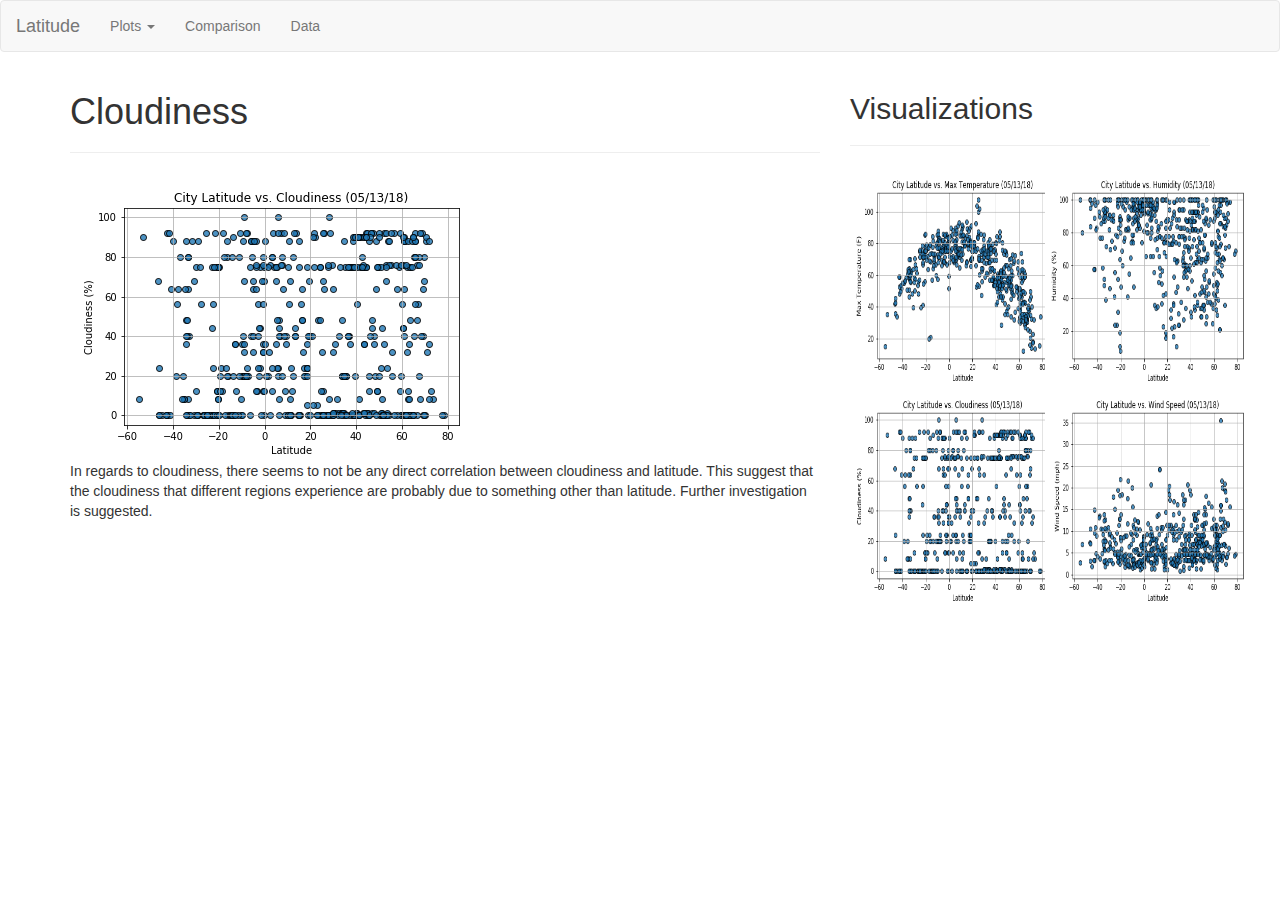
==== cloudiness.html @ 7a62bb14 "Add files via upload" ====
<!DOCTYPE html>
<html lang="en">

<head>
  <meta charset="UTF-8">
  <title>Bootstrap Visualization Tool </title>
  <link rel="stylesheet" href="https://maxcdn.bootstrapcdn.com/bootstrap/3.3.7/css/bootstrap.min.css">
  <script src="https://ajax.googleapis.com/ajax/libs/jquery/3.1.1/jquery.min.js"></script>
  <script src="https://maxcdn.bootstrapcdn.com/bootstrap/3.3.7/js/bootstrap.min.js"></script>
  <!-- Latest compiled and minified CSS -->
  <!-- <link rel="stylesheet" href="https://maxcdn.bootstrapcdn.com/bootstrap/3.3.7/css/bootstrap.min.css" integrity="sha384-BVYiiSIFeK1dGmJRAkycuHAHRg32OmUcww7on3RYdg4Va+PmSTsz/K68vbdEjh4u" crossorigin="anonymous"> -->

   <!-- <link rel="stylesheet" href="your-file-css.css" /> -->
</head>
<body>
    <nav class="navbar navbar-default">
        <div class="container-fluid">
          <!-- Brand and toggle get grouped for better mobile display -->
          <div class="navbar-header">
            <button type="button" class="navbar-toggle collapsed" data-toggle="collapse" data-target="#bs-example-navbar-collapse-1" aria-expanded="false">
              <span class="sr-only">Toggle navigation</span>
              <span class="icon-bar"></span>
              <span class="icon-bar"></span>
              <span class="icon-bar"></span>
            </button>
            <a class="navbar-brand" href="index.html">Latitude</a>
          </div>
    
          <!-- Collect the nav links, forms, and other content for toggling -->
          <div class="collapse navbar-collapse" id="bs-example-navbar-collapse-1">
            <ul class="nav navbar-nav">
              <li class="dropdown">
                <a href="#" class="dropdown-toggle" data-toggle="dropdown" role="button" aria-haspopup="true" aria-expanded="false">Plots <span class="caret"></span></a>
                <ul class="dropdown-menu">
                  <li><a href="maxtemp.html">Max Temperature </span></a></li>
                  <li><a href="humidity.html">Humidity</a></li>
                  <li class="active"><a href="cloudiness.html">Cloudiness<span class="sr-only">(current)</a></li>
                  <li><a href="wind.html">Windspeed</a></li>
                </ul>
                <li><a href="compare.html">Comparison </a></li>
                <li><a href="data.html">Data</a></li>
              </li>
            </ul>
          </div><!-- /.navbar-collapse -->
        </div><!-- /.container-fluid -->
      </nav> 

    <div class="container">
            <div class="row row-grid">
                <div class="col-md-8">
                    <div class="box box-left">
                        <section id="intro">
                            <h1>Cloudiness</h1>
                            <hr>
                            <div class="imgAbt">
                                <a target="_blank" href="Fig3.png">
                                    <img id="viz-main" src="Fig3.png" alt="Latitude vs cloudiness"  >
                                </a>
                            </div>
    
                            <section id="summary">
                                <p> In regards to cloudiness, there seems to not be any direct correlation between 
                                    cloudiness and latitude. This suggest that the cloudiness that different regions experience
                                    are probably due to something other than latitude. Further investigation is suggested.
                                </p>
    
                            </section>
    
                        </section>
                    </div>
                </div>
    
    
                <div class="col-md-4">
                    <div class="box box-right">
                        <h2>Visualizations</h2>
                        <hr>
    
    
                        <div class="row">
                            <div class="col-xs-6 col-sm-3 col-md-6">
                                <figure>
                                    <a href="maxtemp.html">
                                        <img  width="220" height="220" id="landing-viz" src="Fig1.png" alt="Latitude vs. Max Temperature">
                                    </a>
                                </figure>
                            </div>
    
                            <div class="col-xs-6 col-sm-3 col-md-6">
                                <figure>
                                    <a href="humidity.html">
                                        <img  width="220" height="220" id="landing-viz" src="Fig2.png" alt="Latitude vs. Humidity">
                                    </a>
                                </figure>
                            </div>
    
                            <div class="col-xs-6 col-sm-3 col-md-6">
                                <figure>
                                    <a href="cloudiness.html">
                                        <img  width="220" height="220" id="landing-viz" src="Fig3.png" alt="Latitude vs. Cloudiness">
                                    </a>
                                </figure>
                            </div>
    
                            <div class="col-xs-6 col-sm-3 col-md-6">
                                <figure>
                                    <a href="wind.html">
                                        <img  width="220" height="220" id="landing-viz" src="Fig4.png" alt="Latitude vs. Wind Speed">
                                    </a>
                                </figure>
                            </div>
    
                        </div>
                    </div>
                </div>
    
            </div>
        </div>

       </div>
   </div>
   
   
</body>

</html>
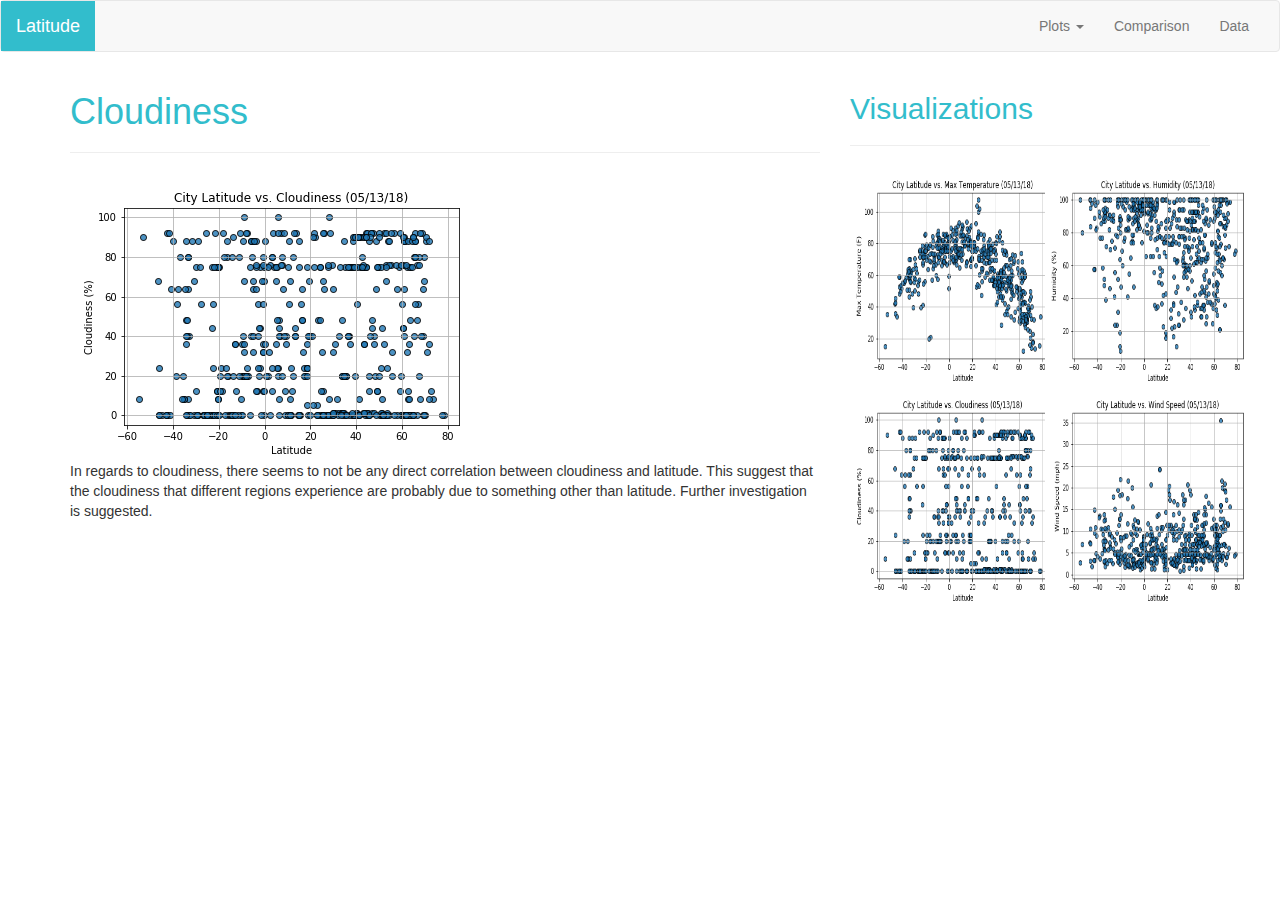
==== commit b475a520: "Add files via upload" ====
--- a/cloudiness.html
+++ b/cloudiness.html
@@ -7,10 +7,7 @@
   <link rel="stylesheet" href="https://maxcdn.bootstrapcdn.com/bootstrap/3.3.7/css/bootstrap.min.css">
   <script src="https://ajax.googleapis.com/ajax/libs/jquery/3.1.1/jquery.min.js"></script>
   <script src="https://maxcdn.bootstrapcdn.com/bootstrap/3.3.7/js/bootstrap.min.js"></script>
-  <!-- Latest compiled and minified CSS -->
-  <!-- <link rel="stylesheet" href="https://maxcdn.bootstrapcdn.com/bootstrap/3.3.7/css/bootstrap.min.css" integrity="sha384-BVYiiSIFeK1dGmJRAkycuHAHRg32OmUcww7on3RYdg4Va+PmSTsz/K68vbdEjh4u" crossorigin="anonymous"> -->
-
-   <!-- <link rel="stylesheet" href="your-file-css.css" /> -->
+  <link rel="stylesheet" href="style.css" />
 </head>
 <body>
     <nav class="navbar navbar-default">
@@ -28,7 +25,7 @@
     
           <!-- Collect the nav links, forms, and other content for toggling -->
           <div class="collapse navbar-collapse" id="bs-example-navbar-collapse-1">
-            <ul class="nav navbar-nav">
+            <ul class="nav navbar-nav navbar-right">
               <li class="dropdown">
                 <a href="#" class="dropdown-toggle" data-toggle="dropdown" role="button" aria-haspopup="true" aria-expanded="false">Plots <span class="caret"></span></a>
                 <ul class="dropdown-menu">
--- a/style.css
+++ b/style.css
@@ -0,0 +1,7 @@
+  h1, h2 {
+    color: #32bdcc;
+  }
+  .navbar-default .navbar-brand{
+    background-color: #32bdcc;
+    color: white
+  }
